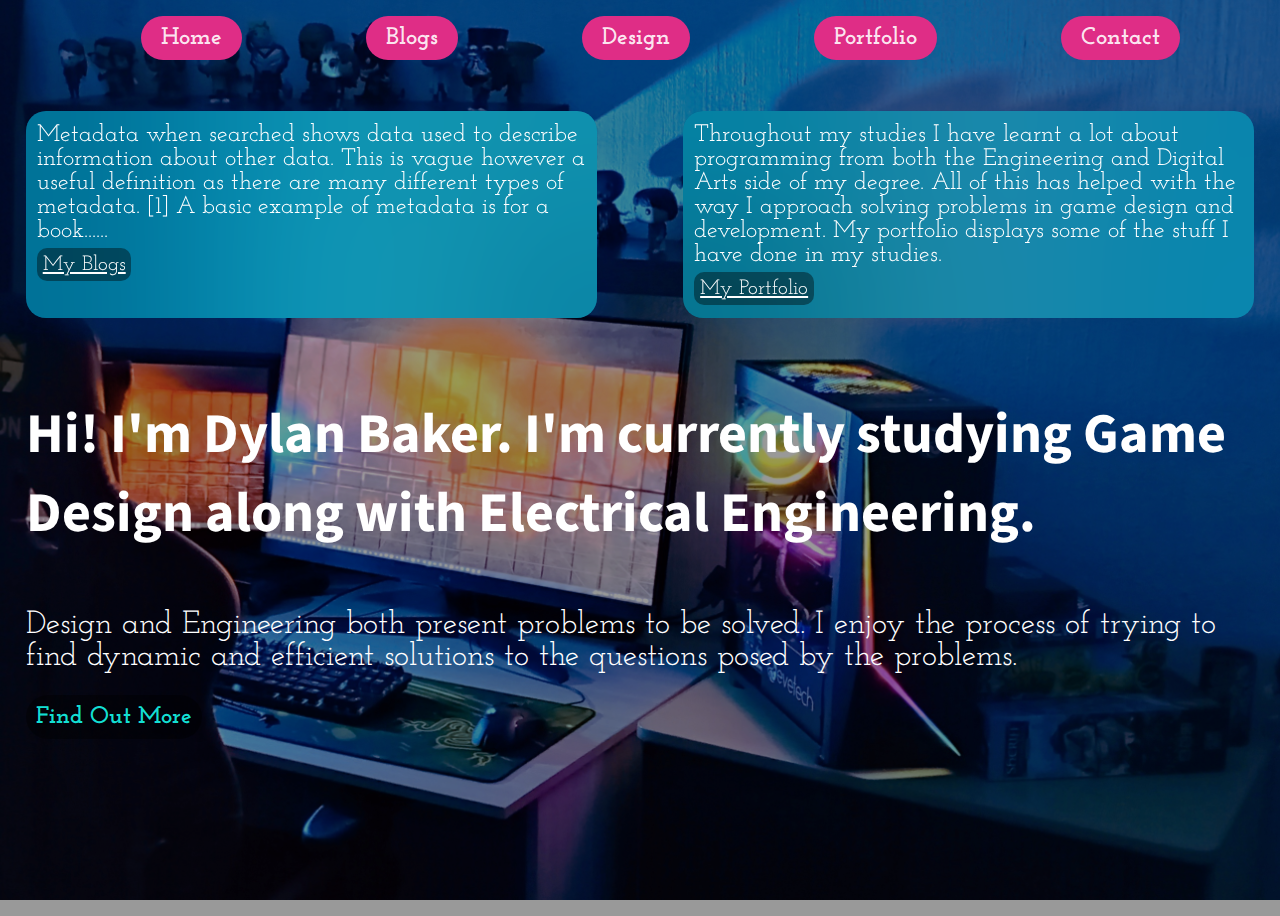
==== index.html @ c04fd8a3 "Adding updated files" ====
<!DOCTYPE html>

<html lang="en">
  <head>
    <meta charset="UTF-8" />
    <meta http-equiv="X-UA-Compatible" content="IE=edge" />
    <meta name="viewport" content="width=device-width, initial-scale=1.0" />
    <title>Home</title>
    <link rel="stylesheet" href="CSS/style.css" />
    <link
      href="https://fonts.googleapis.com/css2?family=Source+Sans+Pro:wght@900&display=swap"
      rel="stylesheet"
    />

    <link
      href="https://fonts.googleapis.com/css2?family=Josefin+Slab&display=swap"
      rel="stylesheet"
    />
  </head>
  <body>
    <nav id="hyperlinks" class="h-card">
      <section class="Hamburger_Logo">
        <section id="top_bun"></section>
        <section id="filling"></section>
        <section id="bottom_bun"></section>
      </section>
      <ul>
        <li id="redirect_link" class="p-name u-url">Home</li>
        <li id="redirect_link" class="p-name u-url">Blogs</li>
        <li id="redirect_link" class="p-name u-url">Design</li>
        <li id="redirect_link" class="p-name u-url">Portfolio</li>
        <li id="redirect_link" class="p-name u-url">Contact</li>
      </ul>
    </nav>

    <section class="h-entry grid_content">
      <article id="blog_preview" class="h-entry">
        <p id="home_blog_section_content" class="e-content">PlaceHolder Text</p>
        <a class="p-name u-url" href="Blogs/blog.html">My Blogs</a>
      </article>

      <article id="portfolio_preview" class="h-entry">
        <p id="home_portfolio_section_content" class="e-content">
          Throughout my studies I have learnt a lot about programming from both
          the Engineering and Digital Arts side of my degree. All of this has
          helped with the way I approach solving problems in game design and
          development. My portfolio displays some of the stuff I have done in my
          studies.
        </p>

        <a class="p-name u-url" href="Portfolio/portfolio.html">My Portfolio</a>
      </article>

      <article id="home_about" class="h-entry grid_column_span_2">
        <header class="headers">
          <p id="about_header" class="e-content">
            Hi! I'm Dylan Baker. I'm currently studying Game Design along with
            Electrical Engineering.
          </p>
        </header>

        <p id="about" class="e-content">
          Design and Engineering both present problems to be solved. I enjoy the
          process of trying to find dynamic and efficient solutions to the
          questions posed by the problems.
        </p>

        <nav id="hyperlink" class="h-card">
          <a id="call_to_action" class="p-name u-url" href="About/about.html"
            >Find Out More</a
          >
        </nav>
      </article>
    </section>
    <script src="JavaScript/index.js"></script>
    <script src="JavaScript/events.js"></script>
  </body>
</html>
---- CSS/style.css ----
body{
    font-family: 'Josefin Slab', serif;
    background: rgba(0,0,0,0.4) url(../Test_Images/Website\ Backgroundjpg.jpg) repeat fixed 100% ;
    background-blend-mode: darken;
    background-size: cover;
    background-repeat: no-repeat;
    height: 100vh;
    margin: 0;
    padding: 0;
}

body .headers{
    font-family: 'Source Sans Pro', sans-serif;
    font-weight: bold;
}

/*Classes for the main hyperlinks*/

#hyperlinks{
    width: 100vw;
}

#hyperlinks ul{ 
    display: flex;
    justify-content: center;
    list-style: none;
}

#hyperlinks li{
    margin: 0 5%;
}

#hyperlinks .u-url{ 
    color: rgba(255, 255, 255, 0.9);
    font-size: 150%;
    font-weight: bold;
    text-decoration: none;
    background: rgba(223, 45, 134, 1);
    padding: 10px 20px;
    border-radius: 70px;
}

#hyperlinks .u-url:hover {
    background: rgba(223, 45, 134, 0.8)
}



/* Media query for different screen size*/


/*______________________________________________________________________________________________________________________________*/

/*Classes for home page*/

.grid_content {
    display: grid;
    gap: 7%;
    grid-template-columns: repeat(2, 1fr);
    margin: 4% 2% 0 2%;
}

.grid_column_span_2 {
    grid-column: span 2;
}

#blog_preview {
    border-radius: 20px;
    backdrop-filter: blur(100px);
    color: white;
    background: rgba(0, 238, 255, 0.4);
    height: 110%;
}

#home_blog_section_content {
    font-size: 150%;
    margin: 2% 2%;
}

#blog_preview .u-url {
    font-size: 130%;
    color: white;
    background: rgba(0,0,0,0.4);
    padding: 1% 1%;
    border-radius: 10px;
    margin-left: 2%;
}

#portfolio_preview {
    border-radius: 20px;
    backdrop-filter: blur(100px);
    color: white;
    background: rgba(0, 238, 255, 0.4);
    height: 110%;
}

#home_portfolio_section_content {
    font-size: 150%;
    margin: 2% 2%;
}

#portfolio_preview .u-url {
    font-size: 130%;
    color: white;
    padding: 1% 1%;
    background: rgba(0, 0, 0, 0.4);
    border-radius: 10px;
    margin-left: 2%;
}

#about_header {
    color: white;
    text-align: left;
    font-size: 350%;
}

#about{
    color: white;
    text-align: left;
    font-size: 200%;
}

#call_to_action.u-url {
    font-size: 150%;
    font-weight: bold;
    background: rgba(0,0,0,0.4);
    color: rgba(22, 255, 240, 0.9);
    padding: 10px 10px;
    text-decoration: none;
    border-radius: 70px;
}


/* Media query for different screen size*/

/*______________________________________________________________________________________________________________________________*/

/*Classes for blogs*/

#hyperlinks #blog_link {
    background: rgba(22, 255, 240, 0.6);
}

#blog_post.h-entry {
    margin: 50px 300px;
    color: white;
    background: rgba(0, 0, 0, 0.5);
    backdrop-filter: blur(100px);
    border-radius: 5px;
    padding: 20px 5px;
}

#blog_post.h-entry .e-content{
    font-size: 150%;
    margin: 20px 100px; 
    line-height: em;
}

#blog_post .p-name{
    text-align: center;
    font-size: 320%;
}

#blog_post .paragraph_headers{
    text-align: left;
    margin-left: 100px;
    margin-top: 20px;
    text-decoration: underline;
}

#blog_post_citations.h-entry{
    margin: 50px 300px;
    color: white;
    background: rgba(0, 0, 0, 0.5);
    backdrop-filter: blur(100px);
    border-radius: 5px;
    padding: 20px 5px;
}

#blog_post_citations .e-content{
    font-size: 140%;
}


#about_blog {
    margin-top: 50px;
}

#about_blog.h-card .e-content{
    color: rgb(255, 255, 255);
    font-size: 200%;
    height: 150px;
    margin: 10px 200px 60px 200px;
    background: rgba(223, 45, 134, 0.6);
    padding: 20px 40px;
    border-radius: 20px;
    backdrop-filter: blur(10px);
}

#about_blog .h-card .p-name.u-url{
    font-size: 200%;
    color: white;
    margin-left: 20px;
    text-decoration: none;
}

#about_blog .e-content .p-name.u-url {
    font-size: 70%;
    color: rgba(22, 225, 240, 0.9);
    text-decoration: none;
    font-weight: bold;
}


/* Media query for different screen size*/

/*______________________________________________________________________________________________________________________________*/



/*Classes for the Design page*/

#design_header{
    margin-top: 30px;
}

#design_header.p-name .headers {
    margin-top: 20px;
    font-weight: bold;
    font-size: 400%;
    color: white;
}

#design_pdf.p-name {
    margin-left: 15%;
    margin-right: 15%;
    height: 70vh;
}

#design_pdf.p-name .e-content {
    width: 100%;
    height: 70vh;
}

/* Media query for different screen size*/

/*______________________________________________________________________________________________________________________________*/

/*Classes for the Portfolio page*/

#portfolio.h-entry {
    width: 95%;
    height: 380px;
    background: rgba(0,0,0,0.4);
    backdrop-filter: blur(10px);
    border-radius: 5px;
}

#portfolio #image.h-entry {
    margin-right: 900px;
    width: 40%;
}

#portfolio #image .e-content{
    float: left;
    width: 100%;
    padding: 0 20px;
}

#portfolio #description.e-content {
    color: rgb(255, 255, 255);
    font-size: 150%;
    text-align: left;
    padding: 5px 5px;
}

#portfolio #description.e-content .p-name.u-url {
    color: rgba(22, 255, 240, 0.9);
}


/* Media query for different screen size*/

/*______________________________________________________________________________________________________________________________*/

/*Classes for the Contact page*/

#contact.h-entry {
    margin: 50px 400px 0px 400px;
    background: rgba(0,0,0,0.5);
    backdrop-filter: blur(10px);
    border-radius: 5px;
}

#contact .e-content{
    color: white;
    font-size: 150%;
    text-align: center;
}


/* Media query for different screen size*/

/*______________________________________________________________________________________________________________________________*/

/*Classes for the Contact page*/

#about_me .headers {
    margin-top: 20px;
    font-weight: bold;
    font-size: 400%;
    color: white;
}

#about_me.h-entry {
    margin: 250px 900px 0 100px;
    background: rgba(0,0,0,0.5);
    backdrop-filter: blur(5px);
    border-radius: 5px;
}

#about_me .e-content{
    color: white;
    font-size: 150%
}

/* Media query for different screen size*/

/*______________________________________________________________________________________________________________________________*/
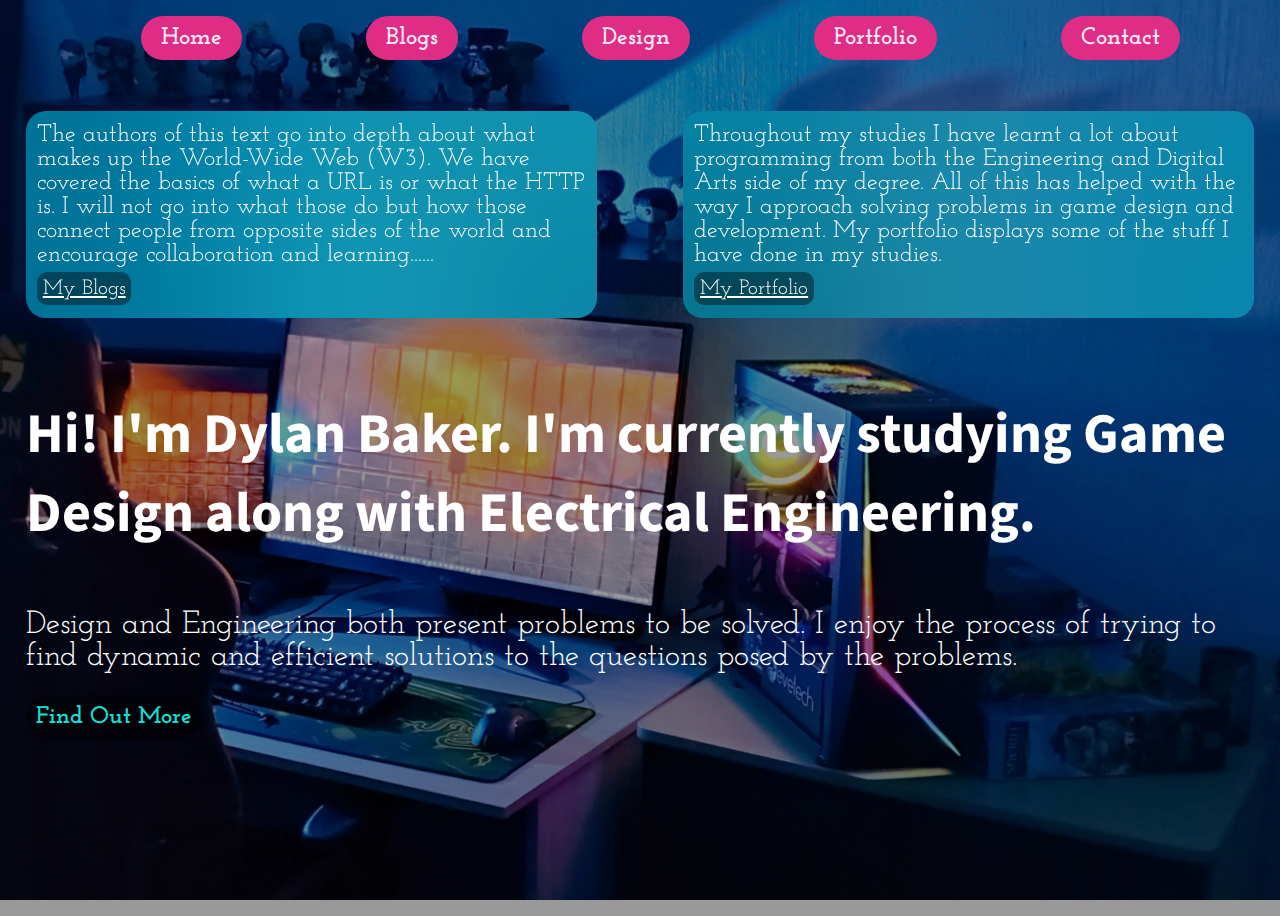
==== commit 099f65d3: "Neatened up code" ====
--- a/index.html
+++ b/index.html
@@ -6,7 +6,8 @@
     <meta http-equiv="X-UA-Compatible" content="IE=edge" />
     <meta name="viewport" content="width=device-width, initial-scale=1.0" />
     <title>Home</title>
-    <link rel="stylesheet" href="CSS/style.css" />
+    <link rel="stylesheet" href="CSS/index.css" />
+    <link rel="stylesheet" href="CSS/navbar.css" />
     <link
       href="https://fonts.googleapis.com/css2?family=Source+Sans+Pro:wght@900&display=swap"
       rel="stylesheet"
--- a/CSS/index.css
+++ b/CSS/index.css
@@ -0,0 +1,109 @@
+body{
+    font-family: 'Josefin Slab', serif;
+    background: rgba(0,0,0,0.4) url(../Test_Images/Website\ Backgroundjpg.jpg) repeat fixed 100% ;
+    background-blend-mode: darken;
+    background-size: cover;
+    background-repeat: no-repeat;
+    height: 100vh;
+    margin: 0;
+    padding: 0;
+}
+
+body .headers{
+    font-family: 'Source Sans Pro', sans-serif;
+    font-weight: bold;
+}
+
+/* Media query for different screen size*/
+
+/*______________________________________________________________________________________________________________________________*/
+
+/*Classes for home page*/
+
+.grid_content {
+    display: grid;
+    gap: 7%;
+    grid-template-columns: repeat(2, 1fr);
+    margin: 4% 2% 0 2%;
+}
+
+.grid_column_span_2 {
+    grid-column: span 2;
+}
+
+#blog_preview {
+    border-radius: 20px;
+    backdrop-filter: blur(100px);
+    color: white;
+    background: rgba(0, 238, 255, 0.4);
+    height: 110%;
+}
+
+#home_blog_section_content {
+    font-size: 150%;
+    margin: 2% 2%;
+}
+
+#blog_preview .u-url {
+    font-size: 130%;
+    color: white;
+    background: rgba(0,0,0,0.4);
+    padding: 1% 1%;
+    border-radius: 10px;
+    margin-left: 2%;
+}
+
+#portfolio_preview {
+    border-radius: 20px;
+    backdrop-filter: blur(100px);
+    color: white;
+    background: rgba(0, 238, 255, 0.4);
+    height: 110%;
+}
+
+#home_portfolio_section_content {
+    font-size: 150%;
+    margin: 2% 2%;
+}
+
+#portfolio_preview .u-url {
+    font-size: 130%;
+    color: white;
+    padding: 1% 1%;
+    background: rgba(0, 0, 0, 0.4);
+    border-radius: 10px;
+    margin-left: 2%;
+}
+
+#about_header {
+    color: white;
+    text-align: left;
+    font-size: 350%;
+}
+
+#about{
+    color: white;
+    text-align: left;
+    font-size: 200%;
+}
+
+#call_to_action.u-url {
+    font-size: 150%;
+    font-weight: bold;
+    background: rgba(0,0,0,0.4);
+    color: rgba(22, 255, 240, 0.9);
+    padding: 10px 10px;
+    text-decoration: none;
+    border-radius: 70px;
+}
+
+/* Media query for different screen size*/
+
+
+
+.grid_content.toggle_grid {
+    transform: translate(-110%);
+    transition: transform 0.5s ease-out;
+}
+
+/*______________________________________________________________________________________________________________________________*/--- a/CSS/navbar.css
+++ b/CSS/navbar.css
@@ -0,0 +1,68 @@
+#hyperlinks{
+    width: 100vw;
+}
+
+#hyperlinks ul{ 
+    display: flex;
+    justify-content: center;
+    list-style: none;
+}
+
+#hyperlinks li{
+    margin: 0 5%;
+}
+
+#hyperlinks .u-url{ 
+    color: rgba(255, 255, 255, 0.9);
+    font-size: 150%;
+    font-weight: bold;
+    text-decoration: none;
+    background: rgba(223, 45, 134, 1);
+    padding: 10px 20px;
+    border-radius: 70px;
+}
+
+#hyperlinks .u-url:hover {
+    background: rgba(223, 45, 134, 0.8)
+}
+
+.Hamburger_Logo {
+    display: none;
+}
+
+.Hamburger_Logo section{
+    background-color: white;
+    height: 5px;
+    width: 30px;
+    margin: 5px 5px 5px 5px;
+}
+
+@media screen and (max-width: 800px) {
+    body {
+        overflow-x: hidden;
+    }
+    .Hamburger_Logo {
+        display: block;
+    }
+
+    #hyperlinks ul{
+        width: 100vw;
+        height: 100vh;
+        background: black;
+        position: absolute;
+        display: flex;
+        flex-direction: column;
+        align-items: center;
+        transform: translateX(100%);
+        backdrop-filter: blur(100%);  
+    }
+
+    #hyperlinks .u-url {
+        margin: 10% 0 10% 0;
+    }
+}
+
+#hyperlinks .toggle_nav {
+    transform: translate(0%);
+    transition: transform 0.5s ease-in;
+}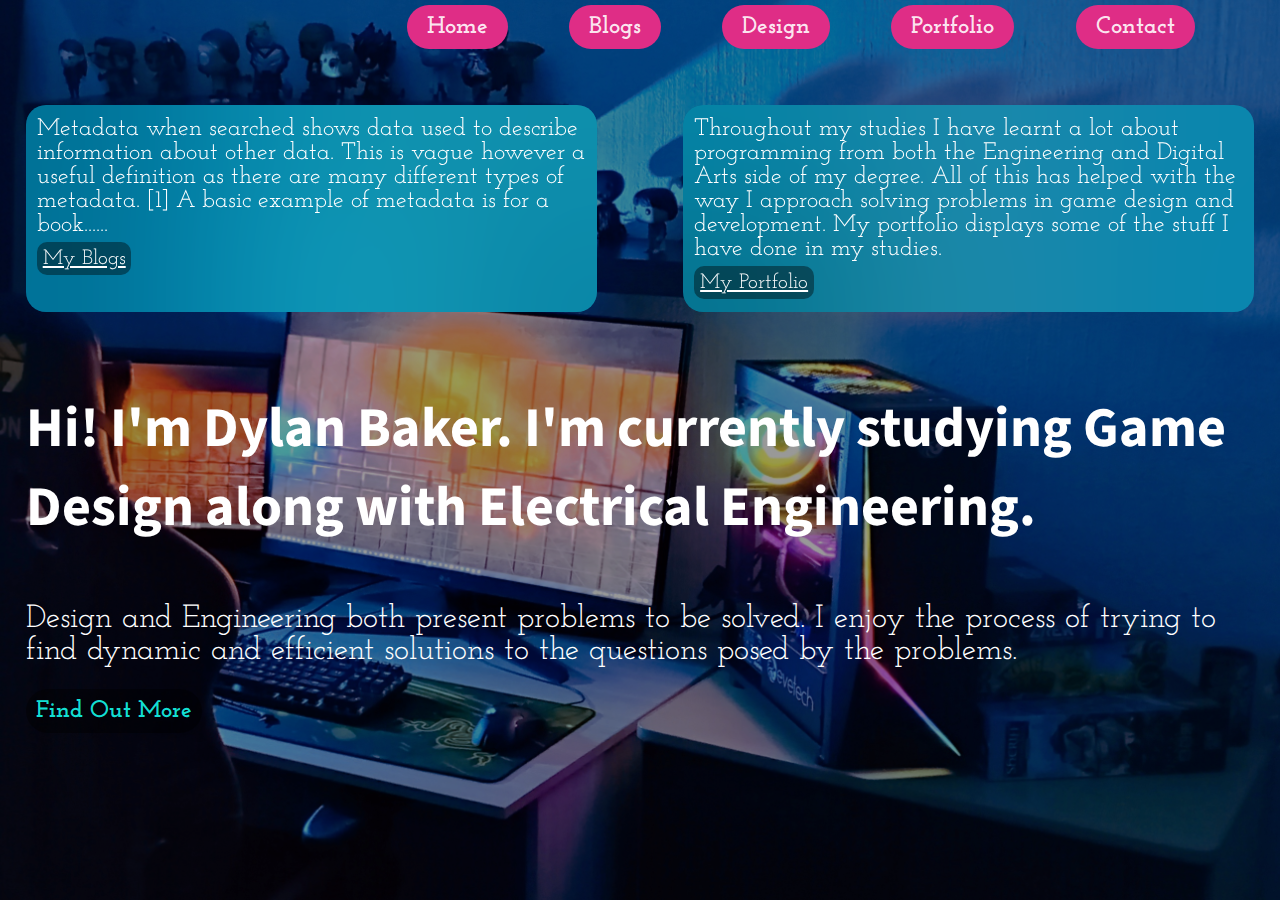
==== commit aa6268cc: "Updated nav bar for smaller form factors" ====
--- a/index.html
+++ b/index.html
@@ -20,11 +20,6 @@
   </head>
   <body>
     <nav id="hyperlinks" class="h-card">
-      <section class="Hamburger_Logo">
-        <section id="top_bun"></section>
-        <section id="filling"></section>
-        <section id="bottom_bun"></section>
-      </section>
       <ul>
         <li id="redirect_link" class="p-name u-url">Home</li>
         <li id="redirect_link" class="p-name u-url">Blogs</li>
@@ -32,6 +27,11 @@
         <li id="redirect_link" class="p-name u-url">Portfolio</li>
         <li id="redirect_link" class="p-name u-url">Contact</li>
       </ul>
+      <section class="Hamburger_Logo">
+        <section id="line"></section>
+        <section id="line"></section>
+        <section id="line"></section>
+      </section>
     </nav>
 
     <section class="h-entry grid_content">
@@ -74,6 +74,6 @@
       </article>
     </section>
     <script src="JavaScript/index.js"></script>
-    <script src="JavaScript/events.js"></script>
+    <script src="JavaScript/navbar_toggle.js"></script>
   </body>
 </html>
--- a/CSS/navbar.css
+++ b/CSS/navbar.css
@@ -1,10 +1,15 @@
 #hyperlinks{
-    width: 100vw;
+    display: flex;
+    justify-content: space-around;
+    align-items: center; 
+    height: 6vh;
 }
 
 #hyperlinks ul{ 
     display: flex;
-    justify-content: center;
+    justify-content: space-around;
+    align-items: center;
+    gap: 100px;
     list-style: none;
 }
 
@@ -34,7 +39,14 @@
     background-color: white;
     height: 5px;
     width: 30px;
-    margin: 5px 5px 5px 5px;
+    margin: 0px 5px 5px 5px;
+}
+
+@media screen and (max-width: 1400px) {
+    #hyperlinks ul{
+        gap: 5px;
+    }
+    
 }
 
 @media screen and (max-width: 800px) {
@@ -46,23 +58,28 @@
     }
 
     #hyperlinks ul{
-        width: 100vw;
+        position: absolute;
+        background: rgb(0, 0, 0);
+        left: 0px;
         height: 100vh;
-        background: black;
-        position: absolute;
+        top: 0vh;
         display: flex;
         flex-direction: column;
         align-items: center;
-        transform: translateX(100%);
-        backdrop-filter: blur(100%);  
-    }
-
-    #hyperlinks .u-url {
-        margin: 10% 0 10% 0;
+        gap: 20px;
+        width: 40%;
+        transform: translateX(-100%);
+        transition: transform 1s ease-in;
+        z-index: 9999;
     }
 }
 
 #hyperlinks .toggle_nav {
-    transform: translate(0%);
-    transition: transform 0.5s ease-in;
+    transform: translateX(0%);
+    
+}
+
+#hyperlinks .untoggle_nav {
+    transform: translateX(-120%);
+    transition: transform 1s ease-in;
 }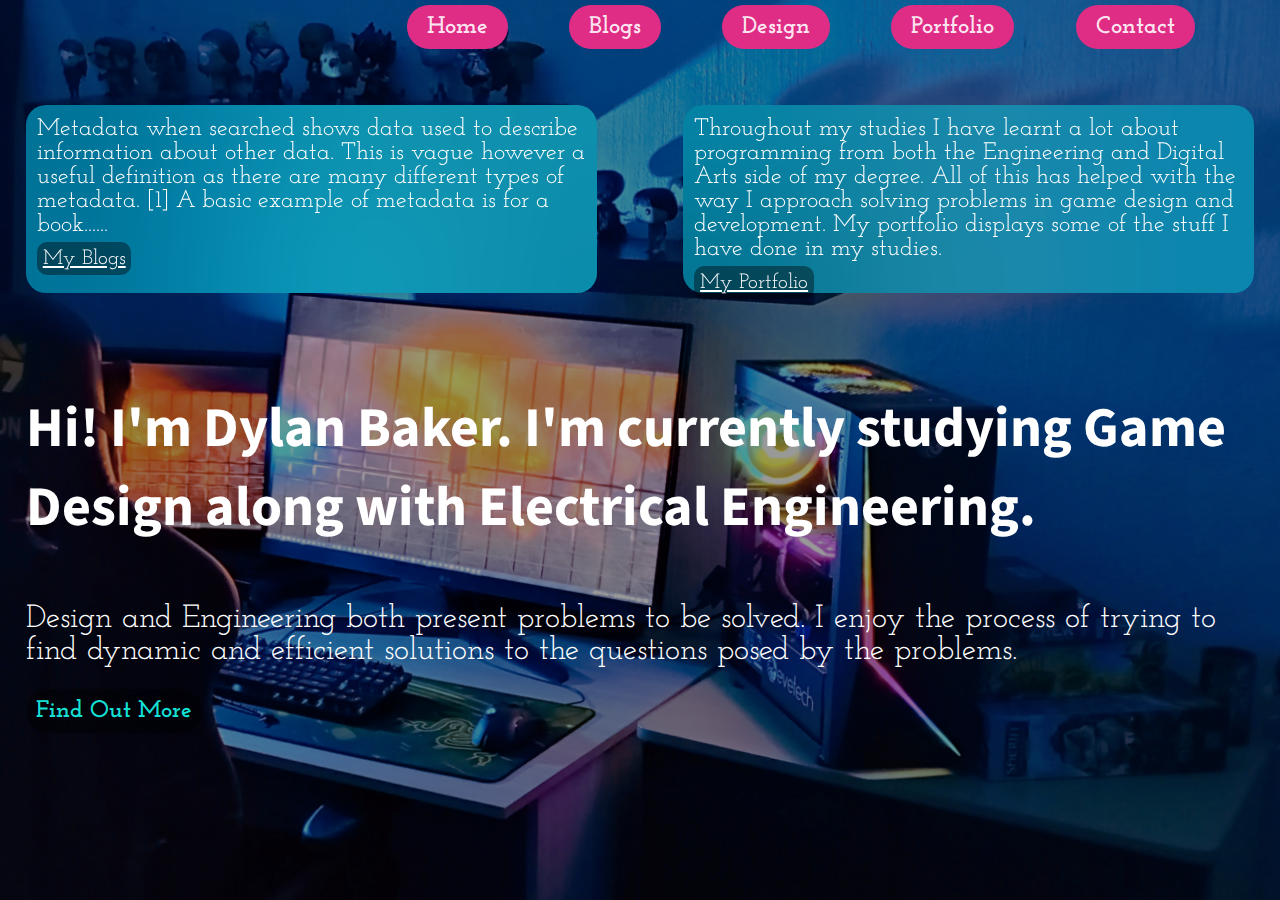
==== commit 5c4e64c4: "Updated media queries" ====
--- a/index.html
+++ b/index.html
@@ -6,17 +6,19 @@
     <meta http-equiv="X-UA-Compatible" content="IE=edge" />
     <meta name="viewport" content="width=device-width, initial-scale=1.0" />
     <title>Home</title>
+
     <link rel="stylesheet" href="CSS/index.css" />
     <link rel="stylesheet" href="CSS/navbar.css" />
     <link
       href="https://fonts.googleapis.com/css2?family=Source+Sans+Pro:wght@900&display=swap"
       rel="stylesheet"
     />
-
     <link
       href="https://fonts.googleapis.com/css2?family=Josefin+Slab&display=swap"
       rel="stylesheet"
     />
+    <script defer src="JavaScript/index.js"></script>
+    <script defer src="JavaScript/navbar_toggle.js"></script>
   </head>
   <body>
     <nav id="hyperlinks" class="h-card">
@@ -73,7 +75,5 @@
         </nav>
       </article>
     </section>
-    <script src="JavaScript/index.js"></script>
-    <script src="JavaScript/navbar_toggle.js"></script>
   </body>
 </html>
--- a/CSS/index.css
+++ b/CSS/index.css
@@ -13,10 +13,6 @@
     font-family: 'Source Sans Pro', sans-serif;
     font-weight: bold;
 }
-
-/* Media query for different screen size*/
-
-/*______________________________________________________________________________________________________________________________*/
 
 /*Classes for home page*/
 
@@ -36,7 +32,6 @@
     backdrop-filter: blur(100px);
     color: white;
     background: rgba(0, 238, 255, 0.4);
-    height: 110%;
 }
 
 #home_blog_section_content {
@@ -58,7 +53,6 @@
     backdrop-filter: blur(100px);
     color: white;
     background: rgba(0, 238, 255, 0.4);
-    height: 110%;
 }
 
 #home_portfolio_section_content {
@@ -97,13 +91,64 @@
     border-radius: 70px;
 }
 
-/* Media query for different screen size*/
+@media screen and (max-width: 850px) {
+    
+    .grid_content {
+        display: grid;
+        grid-template-rows: repeat(3, 0.1fr);
+        gap: 2%;
+    }
 
+    #blog_preview {
+        grid-column-start: 1;
+        grid-column-end: 3;
+        grid-row-start: 1;
+        grid-row-end: 2;
+    }
 
+    #portfolio_preview {
+        grid-column-start: 1;
+        grid-column-end: 3;
+        grid-row-start: 2;
+        grid-row-end: 3;
+    }
 
-.grid_content.toggle_grid {
-    transform: translate(-110%);
-    transition: transform 0.5s ease-out;
-}
+    #about {
+        grid-row-start: 3;
+        grid-row-end: 4;
+    }
 
-/*______________________________________________________________________________________________________________________________*/+    #home_blog_section_content {
+        font-size: 100%;
+        margin: 4% 4%;
+    }
+
+    #blog_preview .u-url {
+        font-size: 100%;
+    }
+
+    #home_portfolio_section_content {
+        font-size: 100%;
+        margin: 4% 4%;
+    }
+
+    #portfolio_preview .u-url {
+        font-size: 100%;
+    }
+
+    #about_header {
+        color: white;
+        text-align: left;
+        font-size: 200%;
+    }
+
+    #about{
+        color: white;
+        text-align: left;
+        font-size: 100%;
+    }
+
+    #call_to_action.u-url {
+        font-size: 100%;
+    }
+}--- a/CSS/navbar.css
+++ b/CSS/navbar.css
@@ -49,7 +49,7 @@
     
 }
 
-@media screen and (max-width: 800px) {
+@media screen and (max-width: 850px) {
     body {
         overflow-x: hidden;
     }
@@ -62,24 +62,17 @@
         background: rgb(0, 0, 0);
         left: 0px;
         height: 100vh;
-        top: 0vh;
+        top: 6vh;
         display: flex;
         flex-direction: column;
         align-items: center;
-        gap: 20px;
         width: 40%;
         transform: translateX(-100%);
-        transition: transform 1s ease-in;
+        transition: transform 0.5s ease-in;
         z-index: 9999;
     }
 }
 
 #hyperlinks .toggle_nav {
-    transform: translateX(0%);
-    
-}
-
-#hyperlinks .untoggle_nav {
-    transform: translateX(-120%);
-    transition: transform 1s ease-in;
+    transform: translateX(0%);   
 }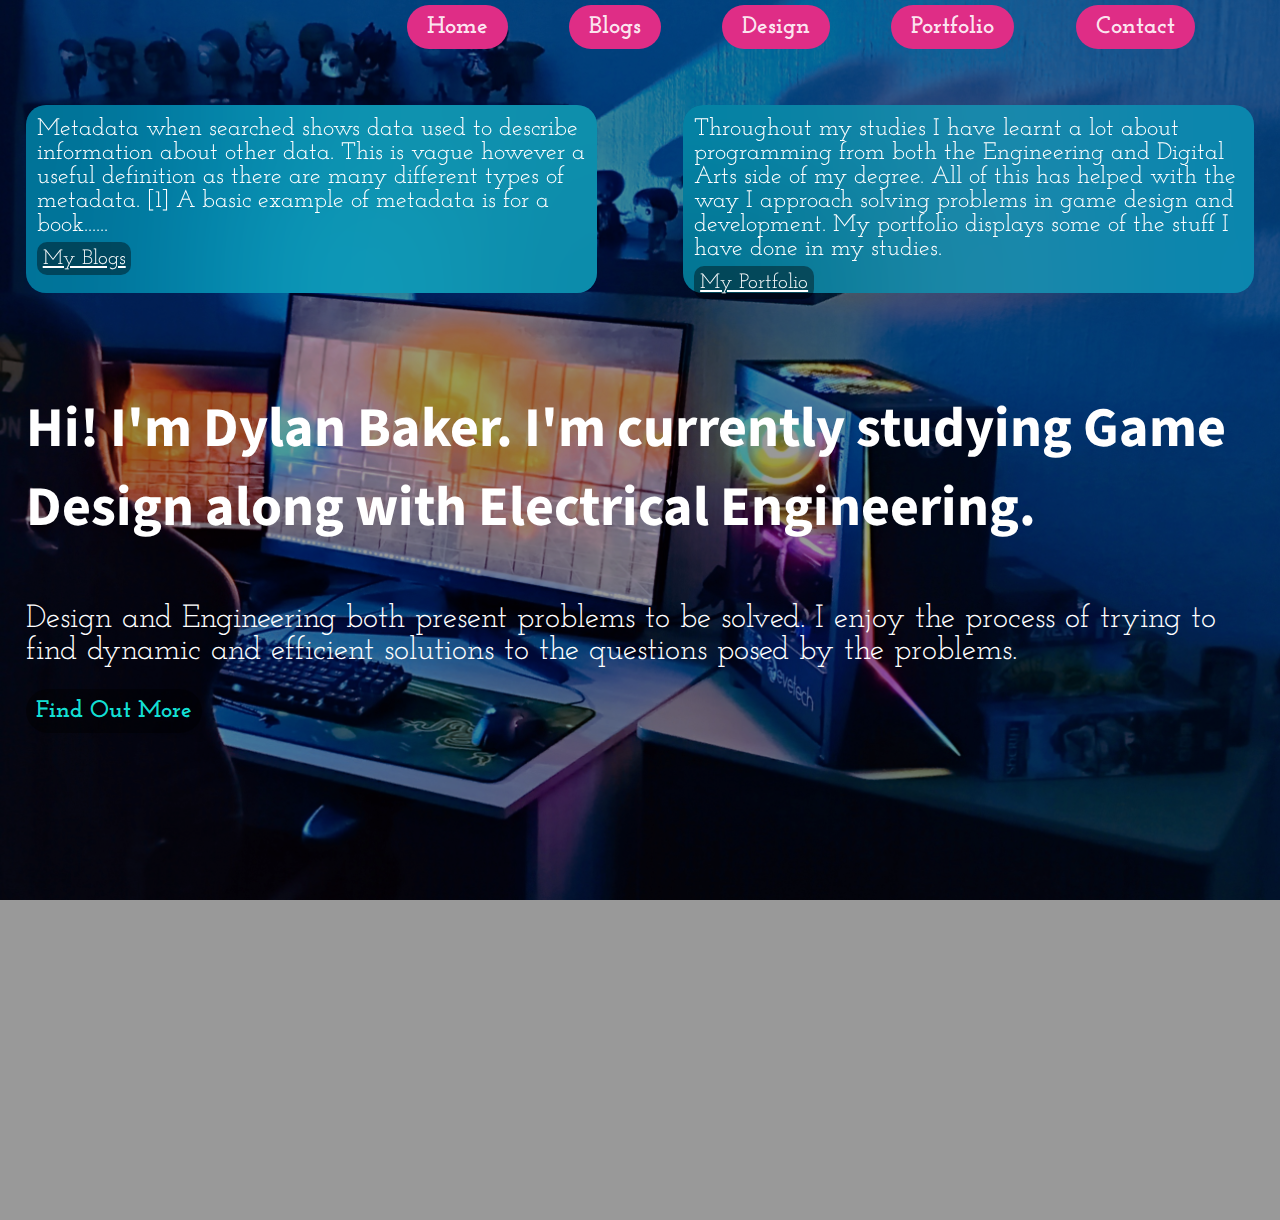
==== commit e4ddc37d: "added footer" ====
--- a/index.html
+++ b/index.html
@@ -75,5 +75,6 @@
         </nav>
       </article>
     </section>
+    <footer></footer>
   </body>
 </html>
--- a/CSS/index.css
+++ b/CSS/index.css
@@ -4,14 +4,21 @@
     background-blend-mode: darken;
     background-size: cover;
     background-repeat: no-repeat;
-    height: 100vh;
+    min-height: 100vh;
     margin: 0;
-    padding: 0;
+    padding-bottom: 25%;
 }
 
 body .headers{
     font-family: 'Source Sans Pro', sans-serif;
     font-weight: bold;
+}
+
+footer {
+    height: 100px;
+    bottom: 0;
+    position: absolute;
+    width: 100%;
 }
 
 /*Classes for home page*/
--- a/CSS/navbar.css
+++ b/CSS/navbar.css
@@ -25,6 +25,7 @@
     background: rgba(223, 45, 134, 1);
     padding: 10px 20px;
     border-radius: 70px;
+    cursor: pointer;
 }
 
 #hyperlinks .u-url:hover {
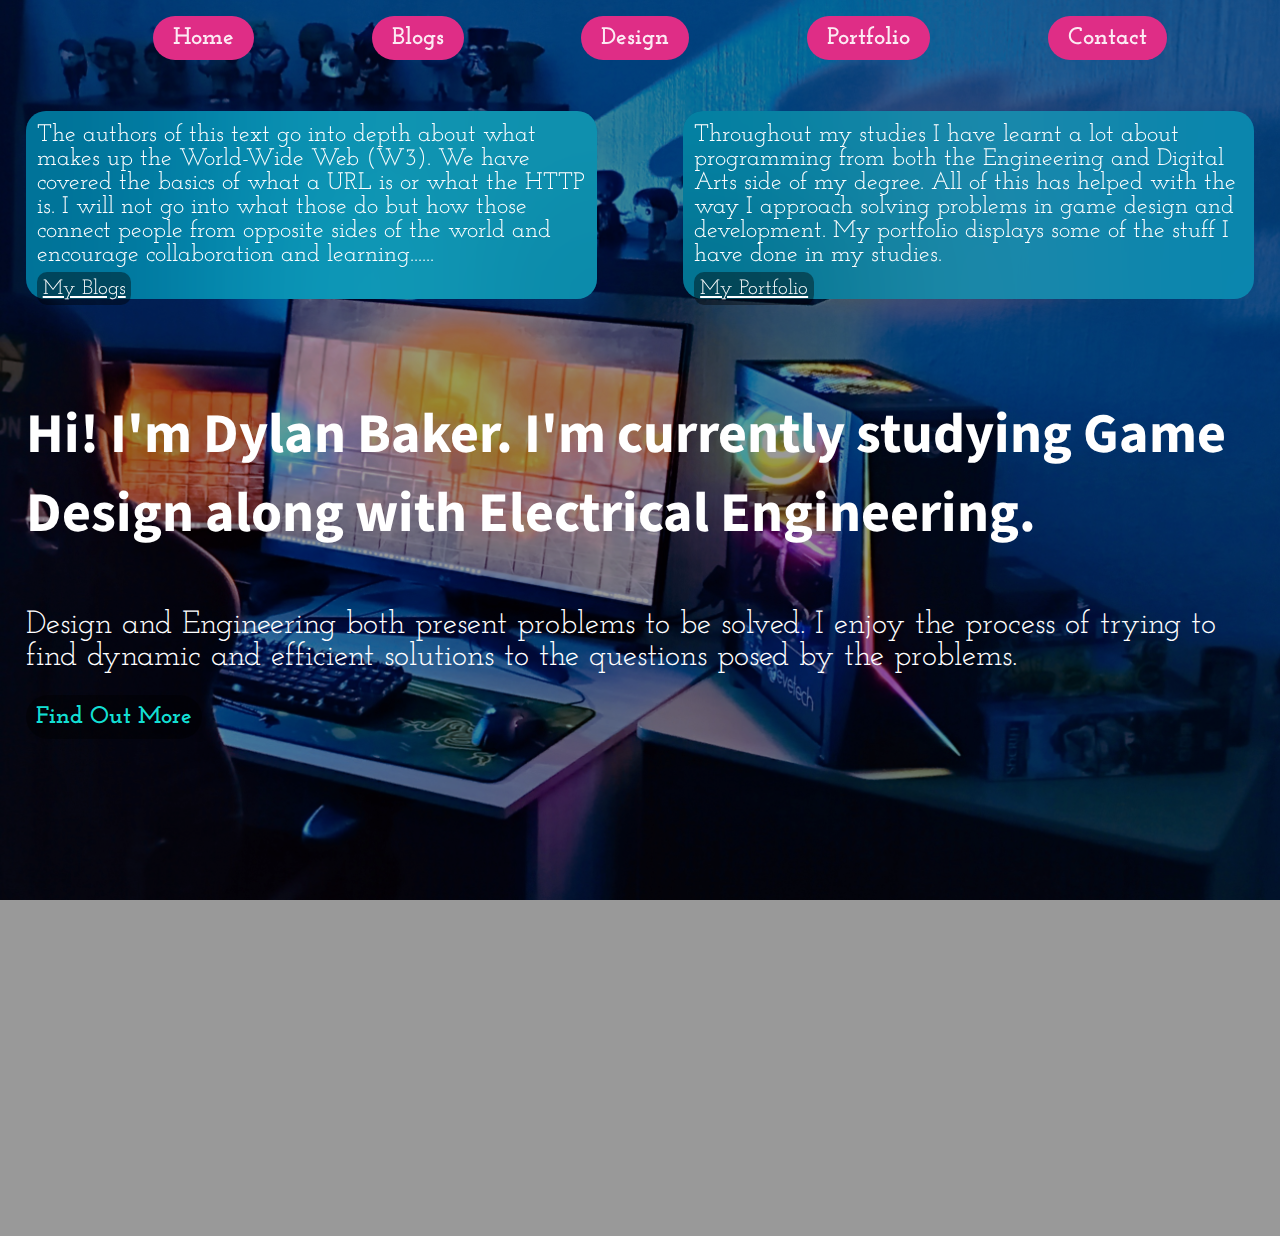
==== commit 904bfe35: "Edited navbar" ====
--- a/index.html
+++ b/index.html
@@ -21,13 +21,13 @@
     <script defer src="JavaScript/navbar_toggle.js"></script>
   </head>
   <body>
-    <nav id="hyperlinks" class="h-card">
-      <ul>
-        <li id="redirect_link" class="p-name u-url">Home</li>
-        <li id="redirect_link" class="p-name u-url">Blogs</li>
-        <li id="redirect_link" class="p-name u-url">Design</li>
-        <li id="redirect_link" class="p-name u-url">Portfolio</li>
-        <li id="redirect_link" class="p-name u-url">Contact</li>
+    <nav class="h-card nav-bar">
+      <ul class="nav-list">
+        <li class="p-name u-url">Home</li>
+        <li class="p-name u-url">Blogs</li>
+        <li class="p-name u-url">Design</li>
+        <li class="p-name u-url">Portfolio</li>
+        <li class="p-name u-url">Contact</li>
       </ul>
       <section class="Hamburger_Logo">
         <section id="line"></section>
--- a/CSS/index.css
+++ b/CSS/index.css
@@ -17,7 +17,7 @@
 footer {
     height: 100px;
     bottom: 0;
-    position: absolute;
+    position: fixed;
     width: 100%;
 }
 
--- a/CSS/navbar.css
+++ b/CSS/navbar.css
@@ -1,23 +1,16 @@
-#hyperlinks{
-    display: flex;
-    justify-content: space-around;
-    align-items: center; 
-    height: 6vh;
+.nav-bar {
+    position: sticky;
+    top: 0;
 }
 
-#hyperlinks ul{ 
+.nav-list{ 
     display: flex;
-    justify-content: space-around;
     align-items: center;
-    gap: 100px;
-    list-style: none;
+    justify-content: space-evenly;
+    list-style: none;  
 }
 
-#hyperlinks li{
-    margin: 0 5%;
-}
-
-#hyperlinks .u-url{ 
+.nav-bar .u-url{ 
     color: rgba(255, 255, 255, 0.9);
     font-size: 150%;
     font-weight: bold;
@@ -28,7 +21,7 @@
     cursor: pointer;
 }
 
-#hyperlinks .u-url:hover {
+.nav-bar .u-url:hover {
     background: rgba(223, 45, 134, 0.8)
 }
 
@@ -44,7 +37,7 @@
 }
 
 @media screen and (max-width: 1400px) {
-    #hyperlinks ul{
+    .nav-list{
         gap: 5px;
     }
     
@@ -58,7 +51,7 @@
         display: block;
     }
 
-    #hyperlinks ul{
+    .nav-list{
         position: absolute;
         background: rgb(0, 0, 0);
         left: 0px;
@@ -74,6 +67,6 @@
     }
 }
 
-#hyperlinks .toggle_nav {
+.nav-bar .toggle_nav {
     transform: translateX(0%);   
 }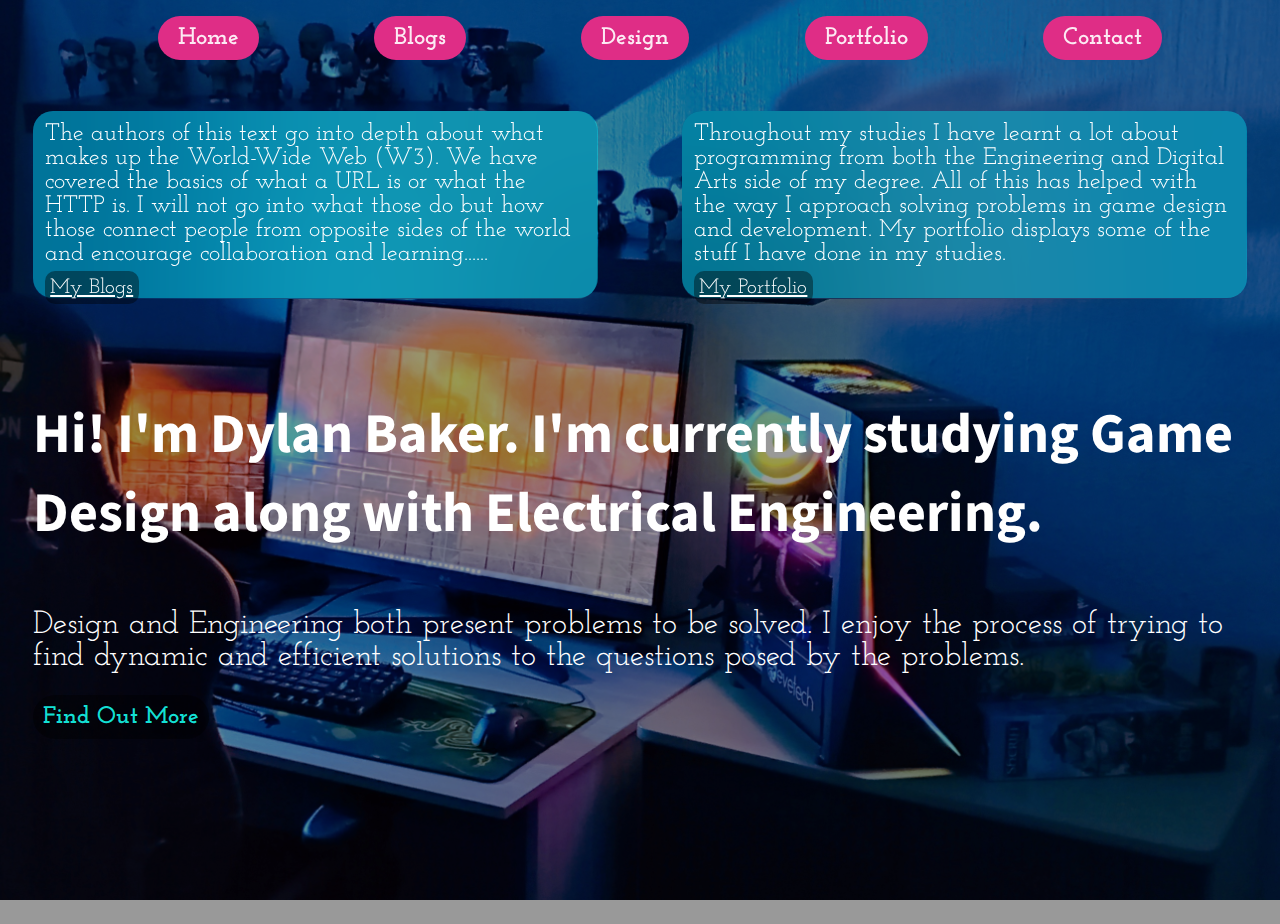
==== commit 5bb46daf: "Changed some css for blogs section" ====
--- a/index.html
+++ b/index.html
@@ -75,6 +75,5 @@
         </nav>
       </article>
     </section>
-    <footer></footer>
   </body>
 </html>
--- a/CSS/index.css
+++ b/CSS/index.css
@@ -3,10 +3,7 @@
     background: rgba(0,0,0,0.4) url(../Test_Images/Website\ Backgroundjpg.jpg) repeat fixed 100% ;
     background-blend-mode: darken;
     background-size: cover;
-    background-repeat: no-repeat;
-    min-height: 100vh;
-    margin: 0;
-    padding-bottom: 25%;
+    height: 100vh;
 }
 
 body .headers{
@@ -14,12 +11,6 @@
     font-weight: bold;
 }
 
-footer {
-    height: 100px;
-    bottom: 0;
-    position: fixed;
-    width: 100%;
-}
 
 /*Classes for home page*/
 
--- a/CSS/navbar.css
+++ b/CSS/navbar.css
@@ -1,6 +1,7 @@
 .nav-bar {
     position: sticky;
-    top: 0;
+    top: 1vh;
+    z-index: 9999;
 }
 
 .nav-list{ 
@@ -48,7 +49,7 @@
         overflow-x: hidden;
     }
     .Hamburger_Logo {
-        display: block;
+        display: contents;
     }
 
     .nav-list{
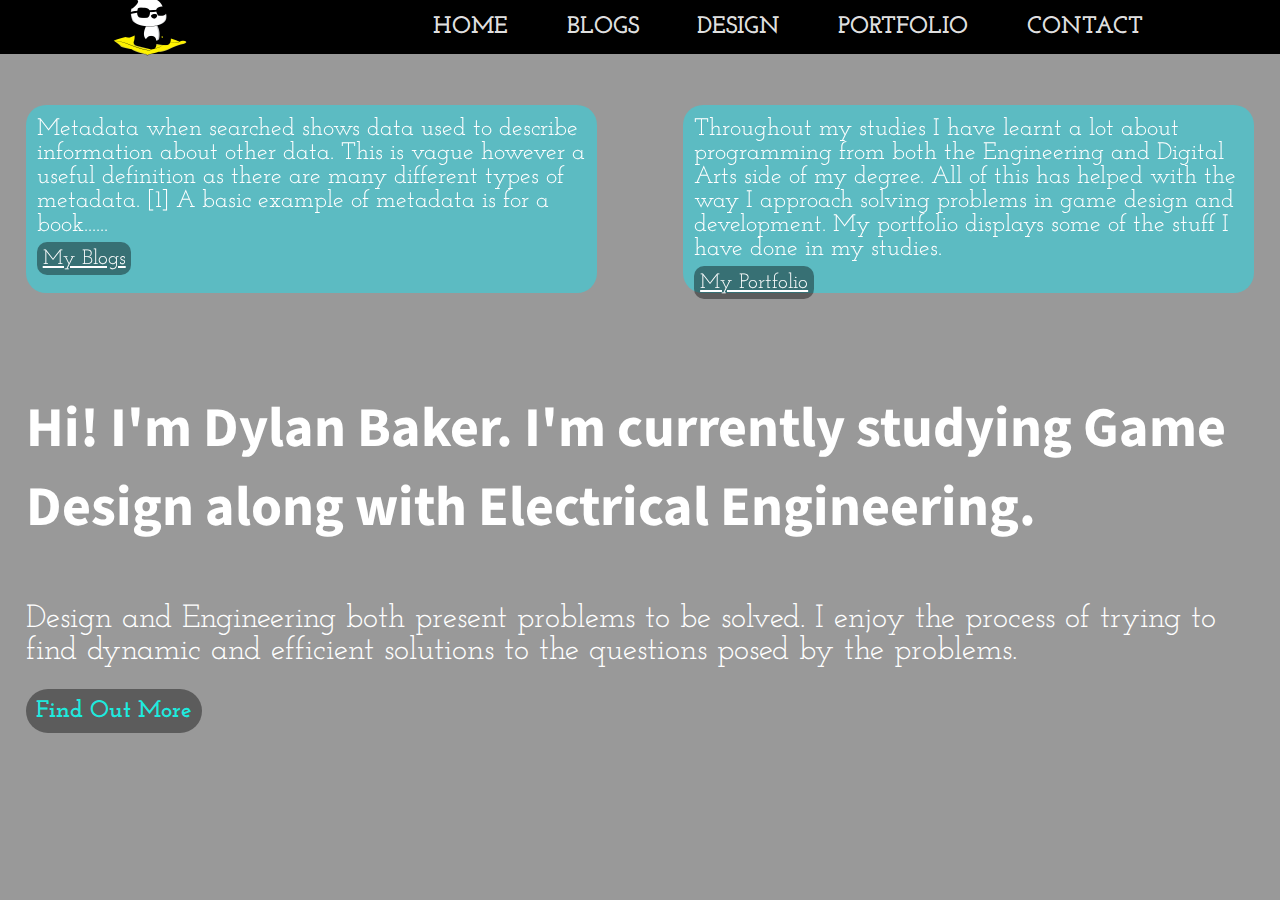
==== commit ae869e1e: "Added logo to nav bar" ====
--- a/index.html
+++ b/index.html
@@ -6,7 +6,6 @@
     <meta http-equiv="X-UA-Compatible" content="IE=edge" />
     <meta name="viewport" content="width=device-width, initial-scale=1.0" />
     <title>Home</title>
-
     <link rel="stylesheet" href="CSS/index.css" />
     <link rel="stylesheet" href="CSS/navbar.css" />
     <link
@@ -22,6 +21,9 @@
   </head>
   <body>
     <nav class="h-card nav-bar">
+      <section>
+        <img class="logo" src="Test_Images/cartoon_panda.png" alt="" />
+      </section>
       <ul class="nav-list">
         <li class="p-name u-url">Home</li>
         <li class="p-name u-url">Blogs</li>
--- a/CSS/index.css
+++ b/CSS/index.css
@@ -1,16 +1,17 @@
 body{
     font-family: 'Josefin Slab', serif;
-    background: rgba(0,0,0,0.4) url(../Test_Images/Website\ Backgroundjpg.jpg) repeat fixed 100% ;
+    background: rgba(0,0,0,0.4) url(../Test_Images/Website_Backgroundjpg.jpg) fixed 100% ;
     background-blend-mode: darken;
     background-size: cover;
     height: 100vh;
+    margin: 0;
+    padding: 0;
 }
 
 body .headers{
     font-family: 'Source Sans Pro', sans-serif;
     font-weight: bold;
 }
-
 
 /*Classes for home page*/
 
--- a/CSS/navbar.css
+++ b/CSS/navbar.css
@@ -1,14 +1,23 @@
 .nav-bar {
     position: sticky;
-    top: 1vh;
+    top: 0;
+    display: flex;
+    align-items: center;
+    justify-content: space-around;
     z-index: 9999;
+    background-color: rgba(0, 0, 0, 1);
+    height: 6vh;
 }
 
-.nav-list{ 
-    display: flex;
-    align-items: center;
-    justify-content: space-evenly;
-    list-style: none;  
+.nav-list{
+    display: flex; 
+    flex-direction: row;
+    list-style: none; 
+    justify-content: space-around;
+    width: 60%;
+    margin-block-start: 0;
+    margin-block-end: 0;
+    padding-inline-start: 0;
 }
 
 .nav-bar .u-url{ 
@@ -16,7 +25,8 @@
     font-size: 150%;
     font-weight: bold;
     text-decoration: none;
-    background: rgba(223, 45, 134, 1);
+    text-transform: uppercase;
+    text-align: center;
     padding: 10px 20px;
     border-radius: 70px;
     cursor: pointer;
@@ -24,6 +34,11 @@
 
 .nav-bar .u-url:hover {
     background: rgba(223, 45, 134, 0.8)
+}
+
+.logo {
+    width: 5rem;
+    height: 5rem;
 }
 
 .Hamburger_Logo {
@@ -34,37 +49,40 @@
     background-color: white;
     height: 5px;
     width: 30px;
-    margin: 0px 5px 5px 5px;
+    margin: 0px 20px 5px 5px;
 }
 
-@media screen and (max-width: 1400px) {
-    .nav-list{
-        gap: 5px;
-    }
-    
-}
-
-@media screen and (max-width: 850px) {
+@media screen and (max-width: 900px) {
     body {
         overflow-x: hidden;
     }
     .Hamburger_Logo {
-        display: contents;
+        display: block;
     }
 
     .nav-list{
         position: absolute;
-        background: rgb(0, 0, 0);
+        background: rgba(0, 0, 0, 0.9);
         left: 0px;
-        height: 100vh;
+        height: 94vh;
         top: 6vh;
         display: flex;
         flex-direction: column;
         align-items: center;
-        width: 40%;
+        width: 100%;
         transform: translateX(-100%);
         transition: transform 0.5s ease-in;
         z-index: 9999;
+    }
+
+    .nav-bar .u-url{
+        margin: 0;
+        justify-content: space-between;
+    }
+
+    .logo {
+        width: 4rem;
+        height: 4rem;
     }
 }
 
